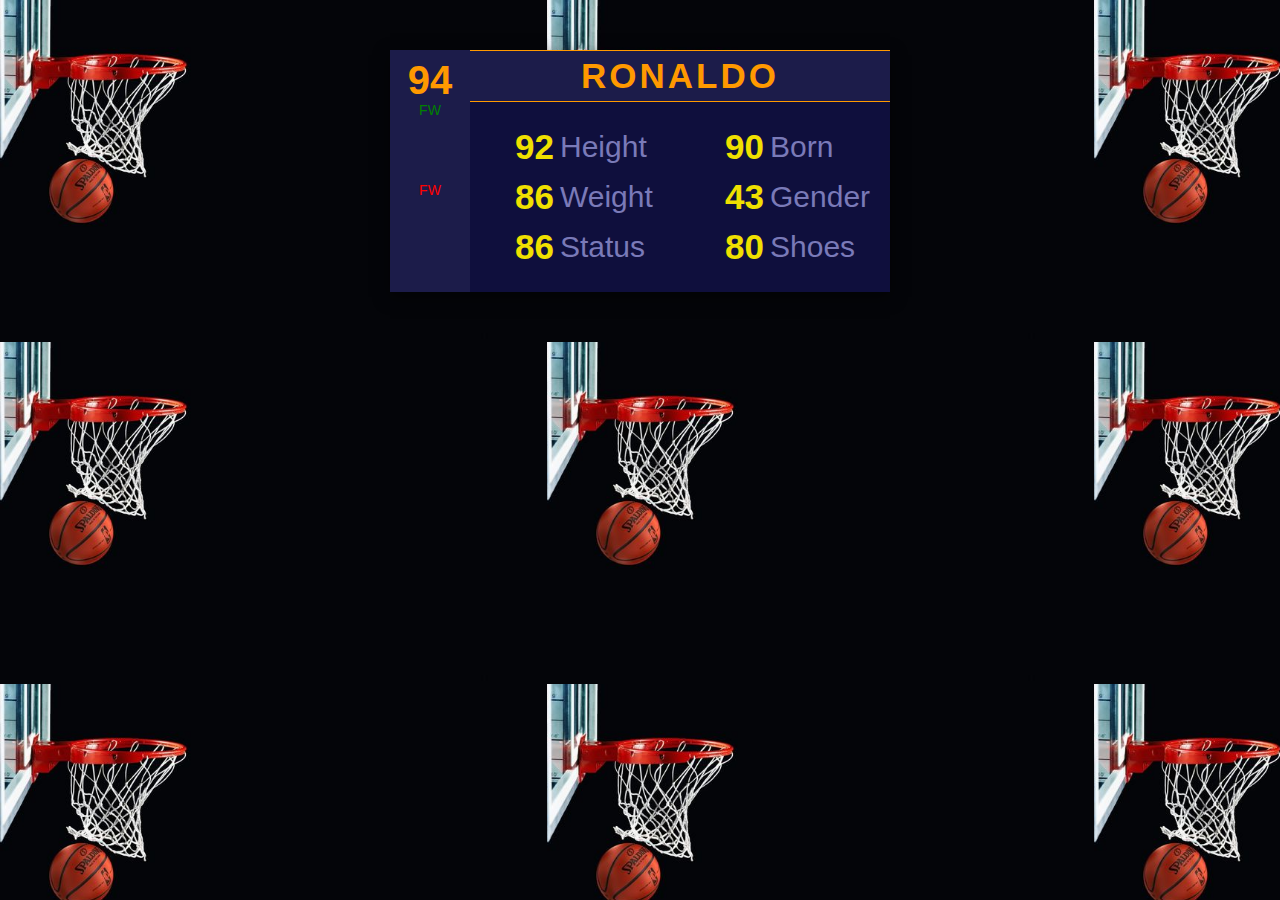
==== index.html @ eebf125c "add file" ====
<!DOCTYPE html>
<html lang="en">

<head>
    <meta charset="UTF-8">
    <meta name="viewport" content="width=device-width, initial-scale=1.0">
    <title>Document</title>
    <link rel="stylesheet" href="style.css">
</head>

<body>
    <div class="container">
        <div class="card">
            <div class="card-aside">
                <div class="card-overall">
                    <span class="card-rating" id="player-number">94</span>
                    <span class="card-position" id="player-position">FW</span>
                </div>
                <div class="card-team">
                    <span class="card-club" id="player-team"></span><br><br>
                        <span class="card-nationality" id="player-nationality">FW</span>
                </div>
                <div class="card-info">
                    <!-- <span>7</span> -->
                </div>
            </div>
            <div class="card-main">
                <div class="card-header">
                    <div class="card-header-bg"></div>
                    <img class="card-image" id = "player-image"
                        src="https://media.contentapi.ea.com/content/dam/ea/easports/fifa/features/2017/cristiano-ronaldo/june5/fifa18-ronaldopage-ronaldo-fg-xs.png"
                        alt="" />
                </div>
                <h1 class="card-name" id="player-name">RONALDO</h1>
                <div class="card-attributes">
                    <div class="card-attribute">
                        <span class="card-attribute__value" id="player-height">92</span>
                        <span class="card-attribute__name">Height</span>
                    </div>
                    <div class="card-attribute">
                        <span class="card-attribute__value" id="player-born">90</span>
                        <span class="card-attribute__name">Born</span>
                    </div>
                    <div class="card-attribute">
                        <span class="card-attribute__value" id="player-weight">86</span>
                        <span class="card-attribute__name">Weight</span>
                    </div>
                    <div class="card-attribute">
                        <span class="card-attribute__value" id="player-gender">43</span>
                        <span class="card-attribute__name">Gender</span>
                    </div>
                    <div class="card-attribute">
                        <span class="card-attribute__value" id="player-status">86</span>
                        <span class="card-attribute__name">Status</span>
                    </div>
                    <div class="card-attribute">
                        <span class="card-attribute__value" id="player-shoes">80</span>
                        <span class="card-attribute__name">Shoes</span>
                    </div>
                </div>
            </div>
        </div>
    </div>

</body>
<script src="main.js"></script>

</html>
---- style.css ----
/* Styles */
.card {
  background: hsl(240, 46%, 20%);
  box-shadow: 0 5px 15px rgba(0,0,0,0.5);
  color: hsl(240, 30%, 60%);
  display: flex;
}

.card-aside {
  display: flex;
  flex-direction: column;
  text-align: center;
  padding: 10px 0;
  width: 80px;
}

.card-overall {
  margin-bottom: 20px;
}

.card-rating {
  color: hsl(36, 100%, 50%);
  display: block;
  font-size: 40px;
  font-weight: bold;
  line-height: 40px;
}

.card-team > img {
  margin: 0 10px;
  margin-bottom: 10px;
  max-height: 50px;
  max-width: 80%;
  width: auto;      
}

.card-info {
  font-size: 40px;
  font-weight: bold;
  line-height: 40px;
  margin-top: auto;
}

.card-main {
  flex: 1;
}

.card-header {
  background-image: url("https://static.vecteezy.com/system/resources/previews/000/148/777/non_2x/vector-white-tiger-stripes.png");
  background-color: hsl(240, 60%, 15%);
  background-blend-mode: screen;
  display: flex;
  justify-content: center;
  text-align: center;
  position: relative;
}

.card-image {
  width: 80%;
}

.card-name {
  color: hsl(36, 100%, 50%);
  border-top: 1px solid;
  border-bottom: 1px solid;
  font-size: 35px;
  font-weight: bold;
  letter-spacing: 3px;
  line-height: 50px;
  margin: 0;
  text-align: center;
}

.card-attribute {
  display: flex;
  flex-direction: row;
  flex-basis: 50%;
  font-size: 30px;
  line-height: 50px;
  text-align: center;
}

.card-attributes {
  background: hsl(240, 60%, 15%);
  display: flex;
  flex-direction: row;
  flex-wrap: wrap;   
  padding: 20px 0;
}

.card-attribute__value {
  color: hsl(56, 100%, 47%);
  flex-basis: 40%;
  font-size: 35px;
  font-weight: bold;
  margin-right: 6px;
  text-align: right;
}

.card-nationality{
  color: red;
}

.card-position{
  color: green;
}


/* Demo only */
@import url("https://fonts.googleapis.com/css?family=Roboto:400,400i,700");

body {
  background: #EEE; 
  font-family: "Roboto", sans-serif;
  font-size: 14px;
  font-weight: 400;
  line-height: 20px;
  background-image: url('background.jpeg');
  background-size: contain;
}

.container {
  margin: 50px auto;
  width: 500px;
}

img {
  width: 100%;
}
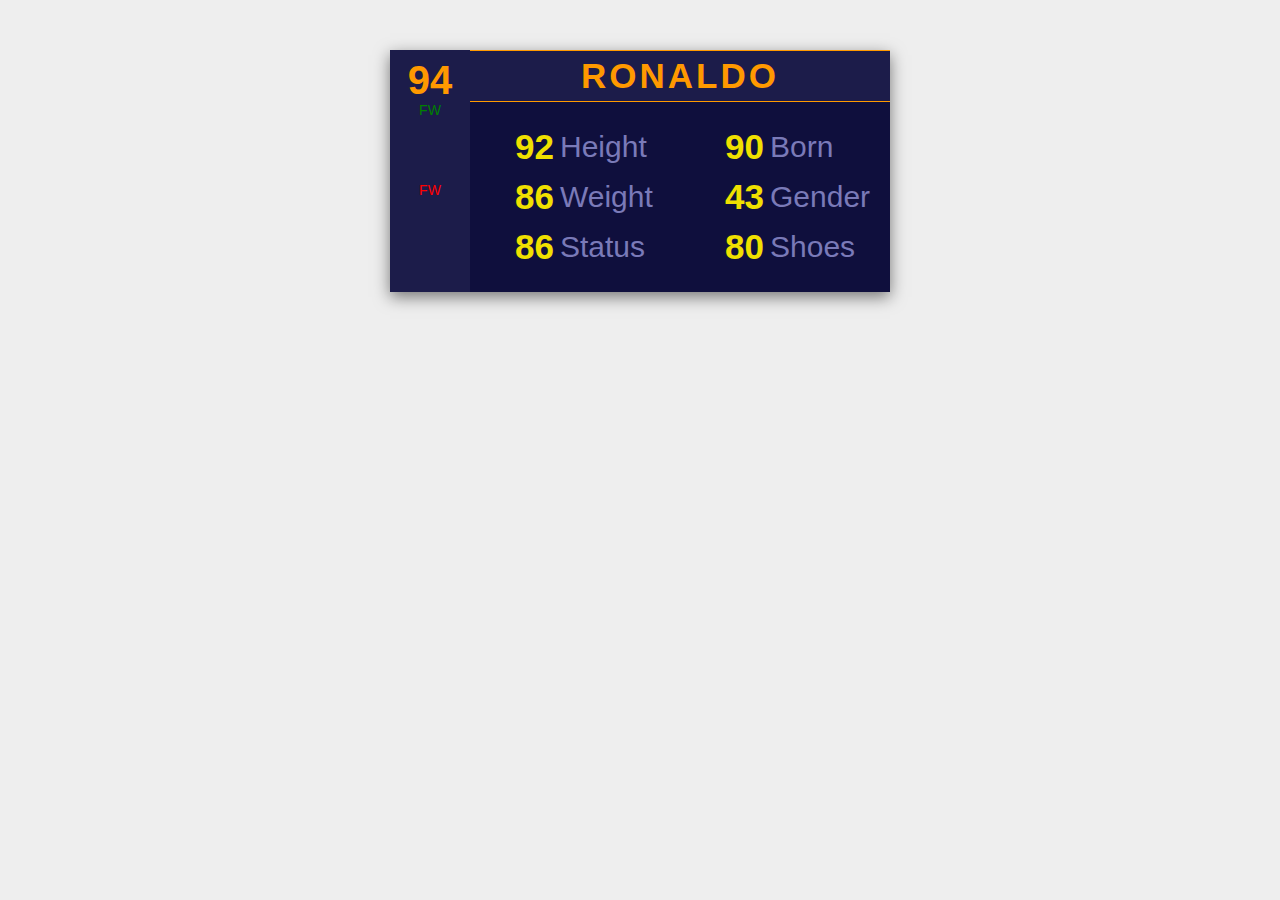
==== commit 55350810: "support" ====
--- a/index.html
+++ b/index.html
@@ -5,7 +5,7 @@
     <meta charset="UTF-8">
     <meta name="viewport" content="width=device-width, initial-scale=1.0">
     <title>Document</title>
-    <link rel="stylesheet" href="style.css">
+    <link rel="stylesheet" href="css/style.css">
 </head>
 
 <body>
@@ -18,7 +18,7 @@
                 </div>
                 <div class="card-team">
                     <span class="card-club" id="player-team"></span><br><br>
-                        <span class="card-nationality" id="player-nationality">FW</span>
+                    <span class="card-nationality" id="player-nationality">FW</span>
                 </div>
                 <div class="card-info">
                     <!-- <span>7</span> -->
@@ -27,7 +27,7 @@
             <div class="card-main">
                 <div class="card-header">
                     <div class="card-header-bg"></div>
-                    <img class="card-image" id = "player-image"
+                    <img class="card-image" id="player-image"
                         src="https://media.contentapi.ea.com/content/dam/ea/easports/fifa/features/2017/cristiano-ronaldo/june5/fifa18-ronaldopage-ronaldo-fg-xs.png"
                         alt="" />
                 </div>
@@ -63,6 +63,6 @@
     </div>
 
 </body>
-<script src="main.js"></script>
+<script src="js/main.js"></script>
 
 </html>--- a/css/style.css
+++ b/css/style.css
@@ -0,0 +1,129 @@
+/* Styles */
+.card {
+  background: hsl(240, 46%, 20%);
+  box-shadow: 0 5px 15px rgba(0, 0, 0, 0.5);
+  color: hsl(240, 30%, 60%);
+  display: flex;
+}
+
+.card-aside {
+  display: flex;
+  flex-direction: column;
+  text-align: center;
+  padding: 10px 0;
+  width: 80px;
+}
+
+.card-overall {
+  margin-bottom: 20px;
+}
+
+.card-rating {
+  color: hsl(36, 100%, 50%);
+  display: block;
+  font-size: 40px;
+  font-weight: bold;
+  line-height: 40px;
+}
+
+.card-team>img {
+  margin: 0 10px;
+  margin-bottom: 10px;
+  max-height: 50px;
+  max-width: 80%;
+  width: auto;
+}
+
+.card-info {
+  font-size: 40px;
+  font-weight: bold;
+  line-height: 40px;
+  margin-top: auto;
+}
+
+.card-main {
+  flex: 1;
+}
+
+.card-header {
+  background-image: url("https://static.vecteezy.com/system/resources/previews/000/148/777/non_2x/vector-white-tiger-stripes.png");
+  background-color: hsl(240, 60%, 15%);
+  background-blend-mode: screen;
+  display: flex;
+  justify-content: center;
+  text-align: center;
+  position: relative;
+}
+
+.card-image {
+  width: 80%;
+}
+
+.card-name {
+  color: hsl(36, 100%, 50%);
+  border-top: 1px solid;
+  border-bottom: 1px solid;
+  font-size: 35px;
+  font-weight: bold;
+  letter-spacing: 3px;
+  line-height: 50px;
+  margin: 0;
+  text-align: center;
+}
+
+.card-attribute {
+  display: flex;
+  flex-direction: row;
+  flex-basis: 50%;
+  font-size: 30px;
+  line-height: 50px;
+  text-align: center;
+}
+
+.card-attributes {
+  background: hsl(240, 60%, 15%);
+  display: flex;
+  flex-direction: row;
+  flex-wrap: wrap;
+  padding: 20px 0;
+}
+
+.card-attribute__value {
+  color: hsl(56, 100%, 47%);
+  flex-basis: 40%;
+  font-size: 35px;
+  font-weight: bold;
+  margin-right: 6px;
+  text-align: right;
+}
+
+.card-nationality {
+  color: red;
+}
+
+.card-position {
+  color: green;
+}
+
+
+/* Demo only */
+@import url("https://fonts.googleapis.com/css?family=Roboto:400,400i,700");
+
+body {
+  background: #EEE;
+  font-family: "Roboto", sans-serif;
+  font-size: 14px;
+  font-weight: 400;
+  line-height: 20px;
+  background-image: url('background.jpeg');
+  background-size: contain;
+}
+
+.container {
+  margin: 50px auto;
+  width: 500px;
+}
+
+img {
+  width: 100%;
+}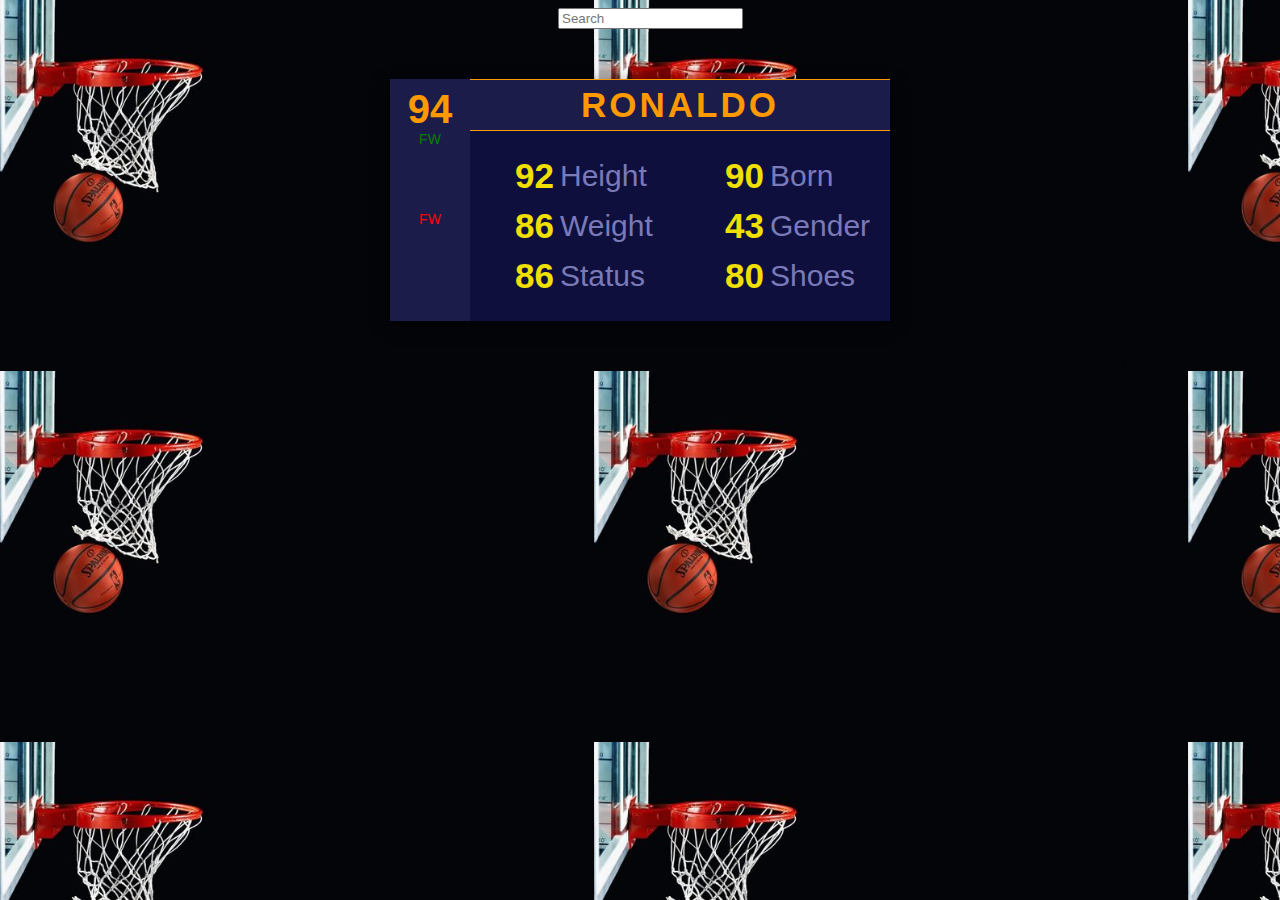
==== commit 61af14a6: "update" ====
--- a/index.html
+++ b/index.html
@@ -9,6 +9,15 @@
 </head>
 
 <body>
+    <div class="row">
+        <div class="input-group rounded">
+            <input id="searchPlayer" type="search" class="form-control rounded" placeholder="Search" aria-label="Search"
+                aria-describedby="search-addon" />
+            <span class="input-group-text border-0" id="search-addon">
+                <i class="fa fa-search" aria-hidden="true"></i>
+            </span>
+        </div>
+    </div>
     <div class="container">
         <div class="card">
             <div class="card-aside">
--- a/css/style.css
+++ b/css/style.css
@@ -115,7 +115,7 @@
   font-size: 14px;
   font-weight: 400;
   line-height: 20px;
-  background-image: url('background.jpeg');
+  background-image: url(../image/background.jpeg);
   background-size: contain;
 }
 
@@ -126,4 +126,7 @@
 
 img {
   width: 100%;
+}
+.input-group .rounded {
+  margin-left: 550px;
 }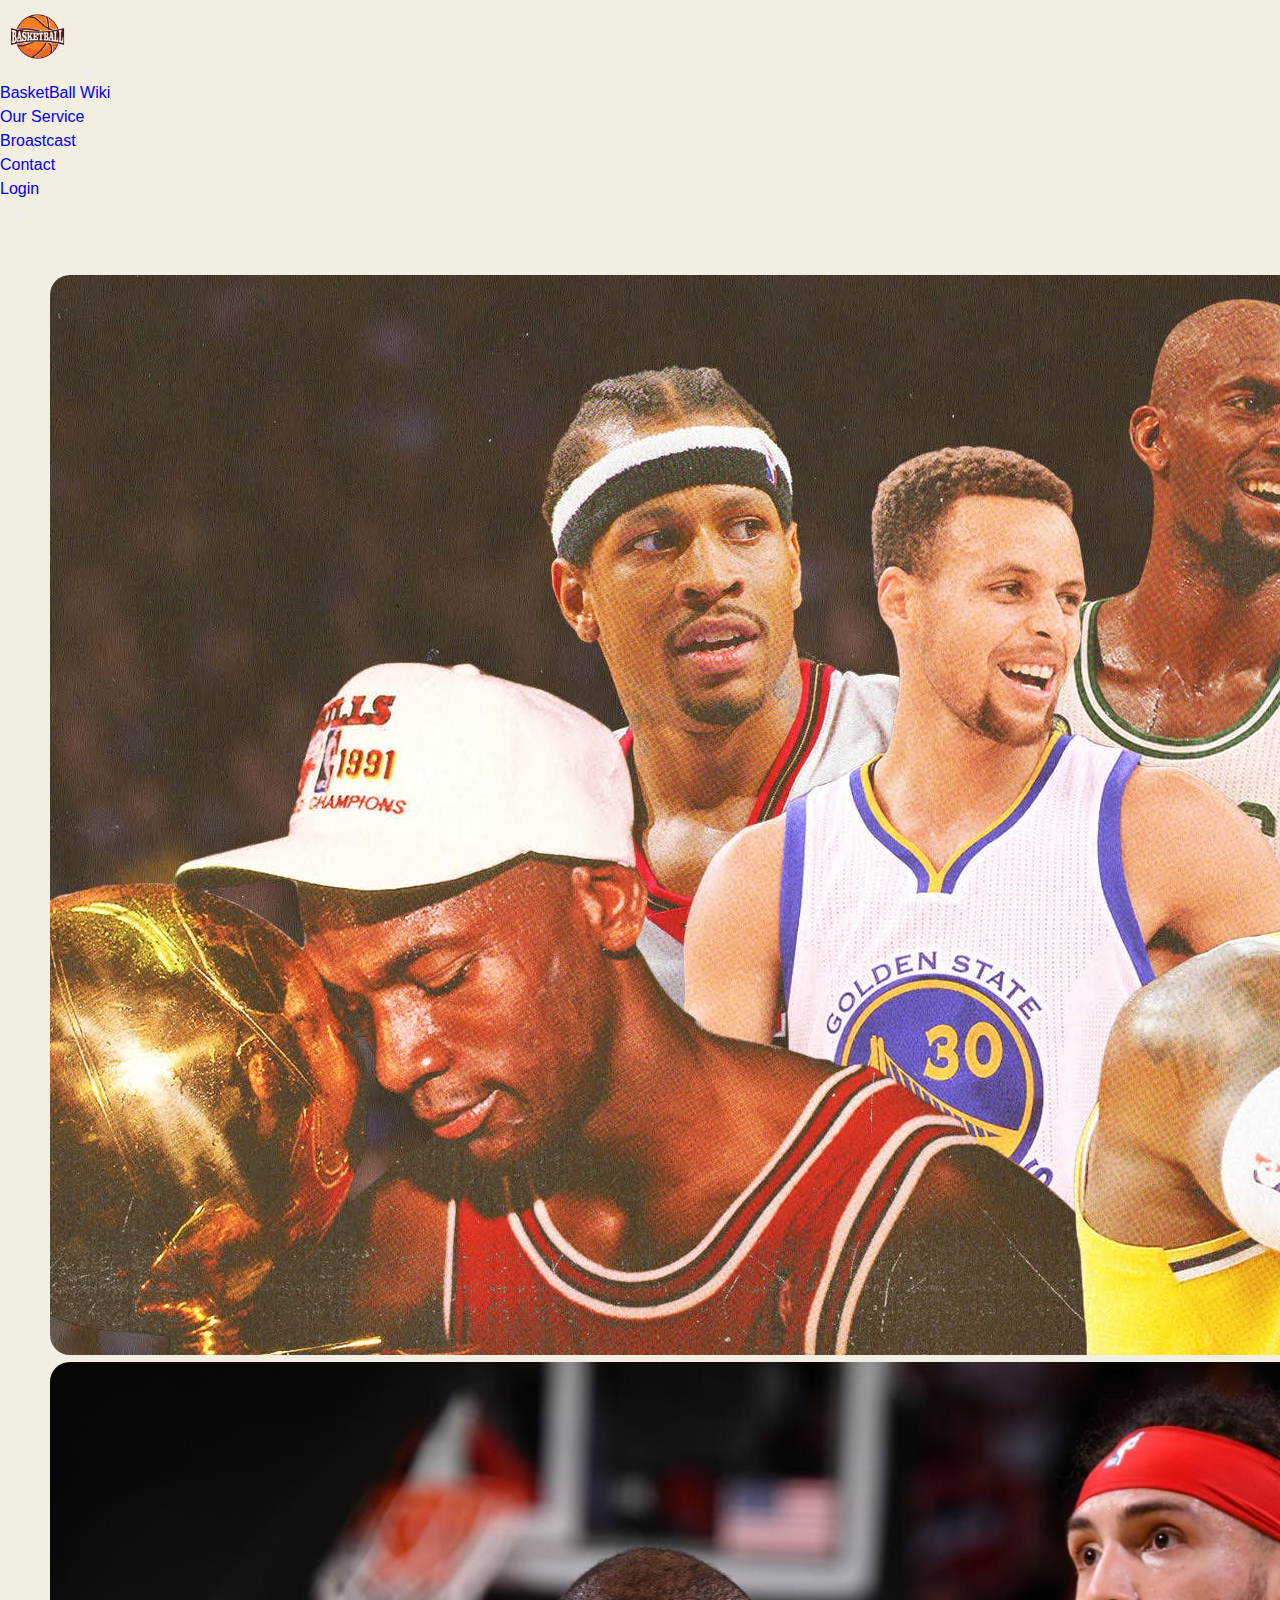
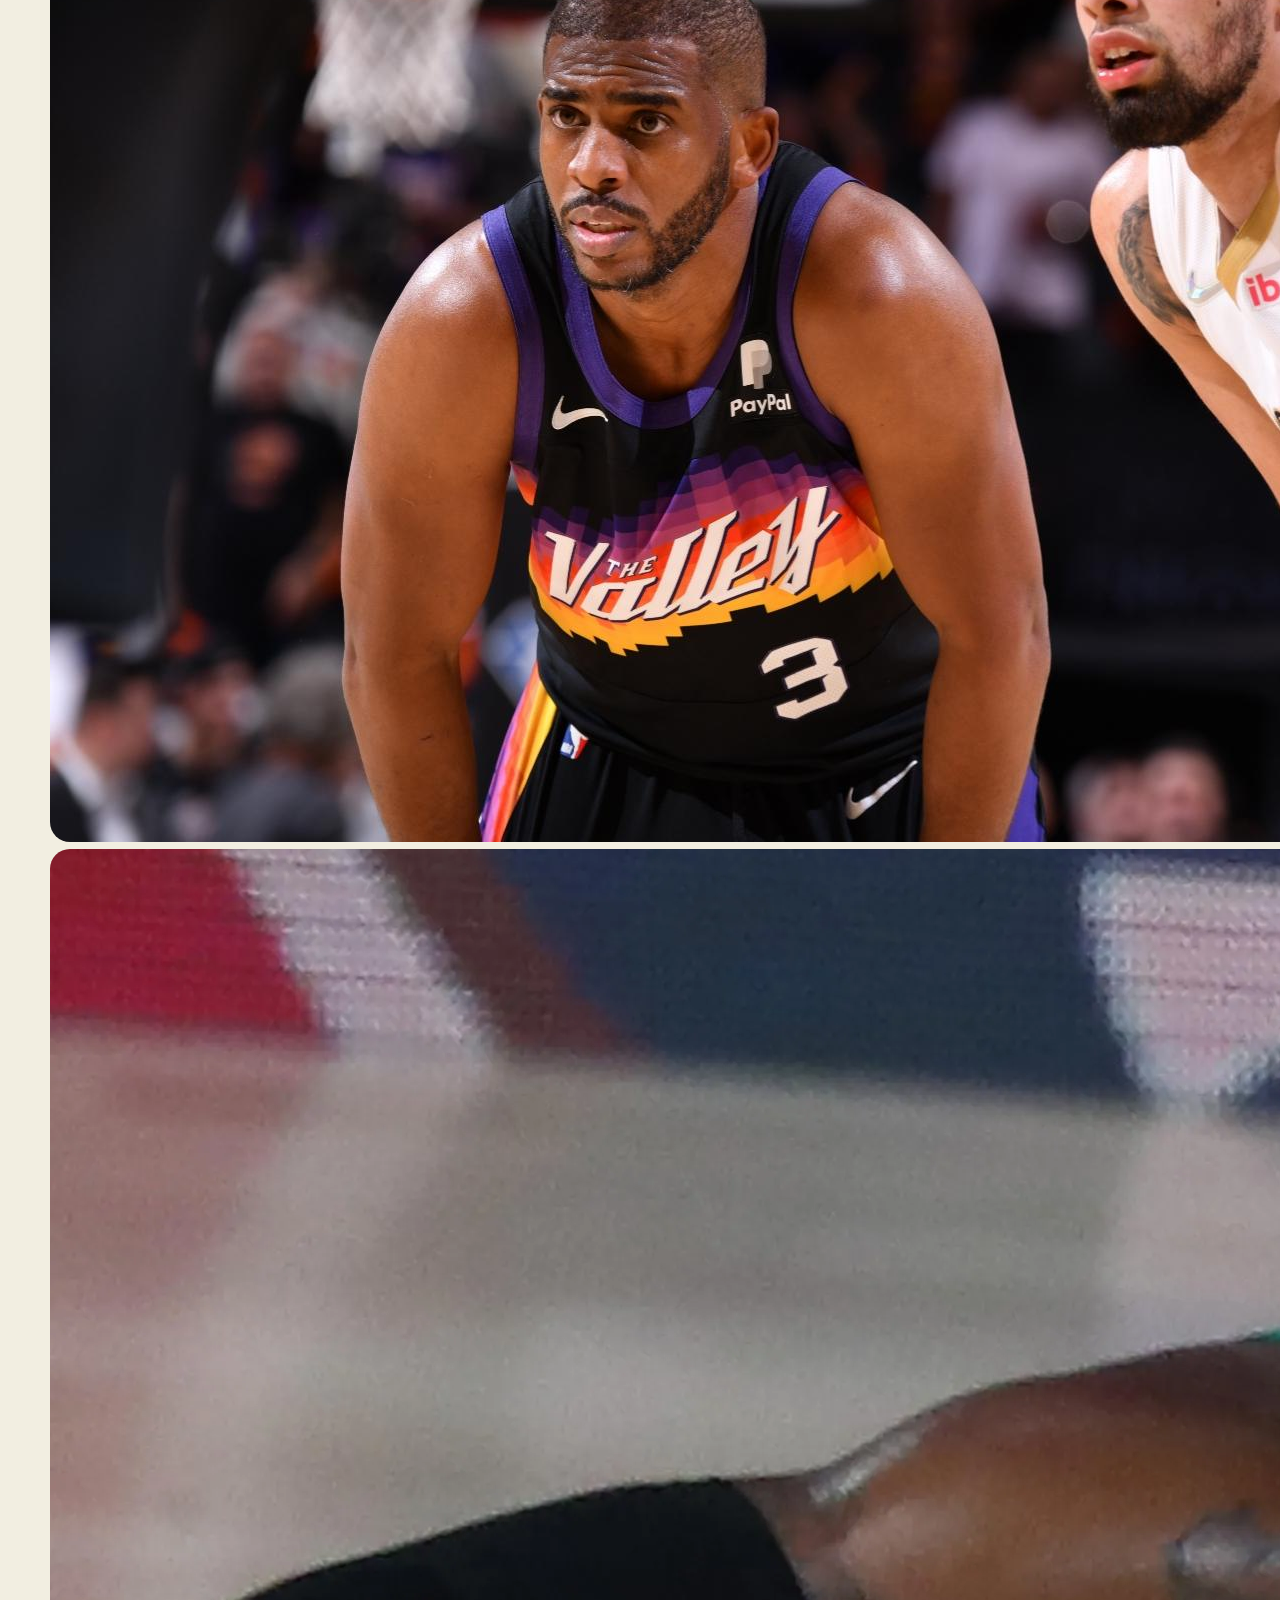
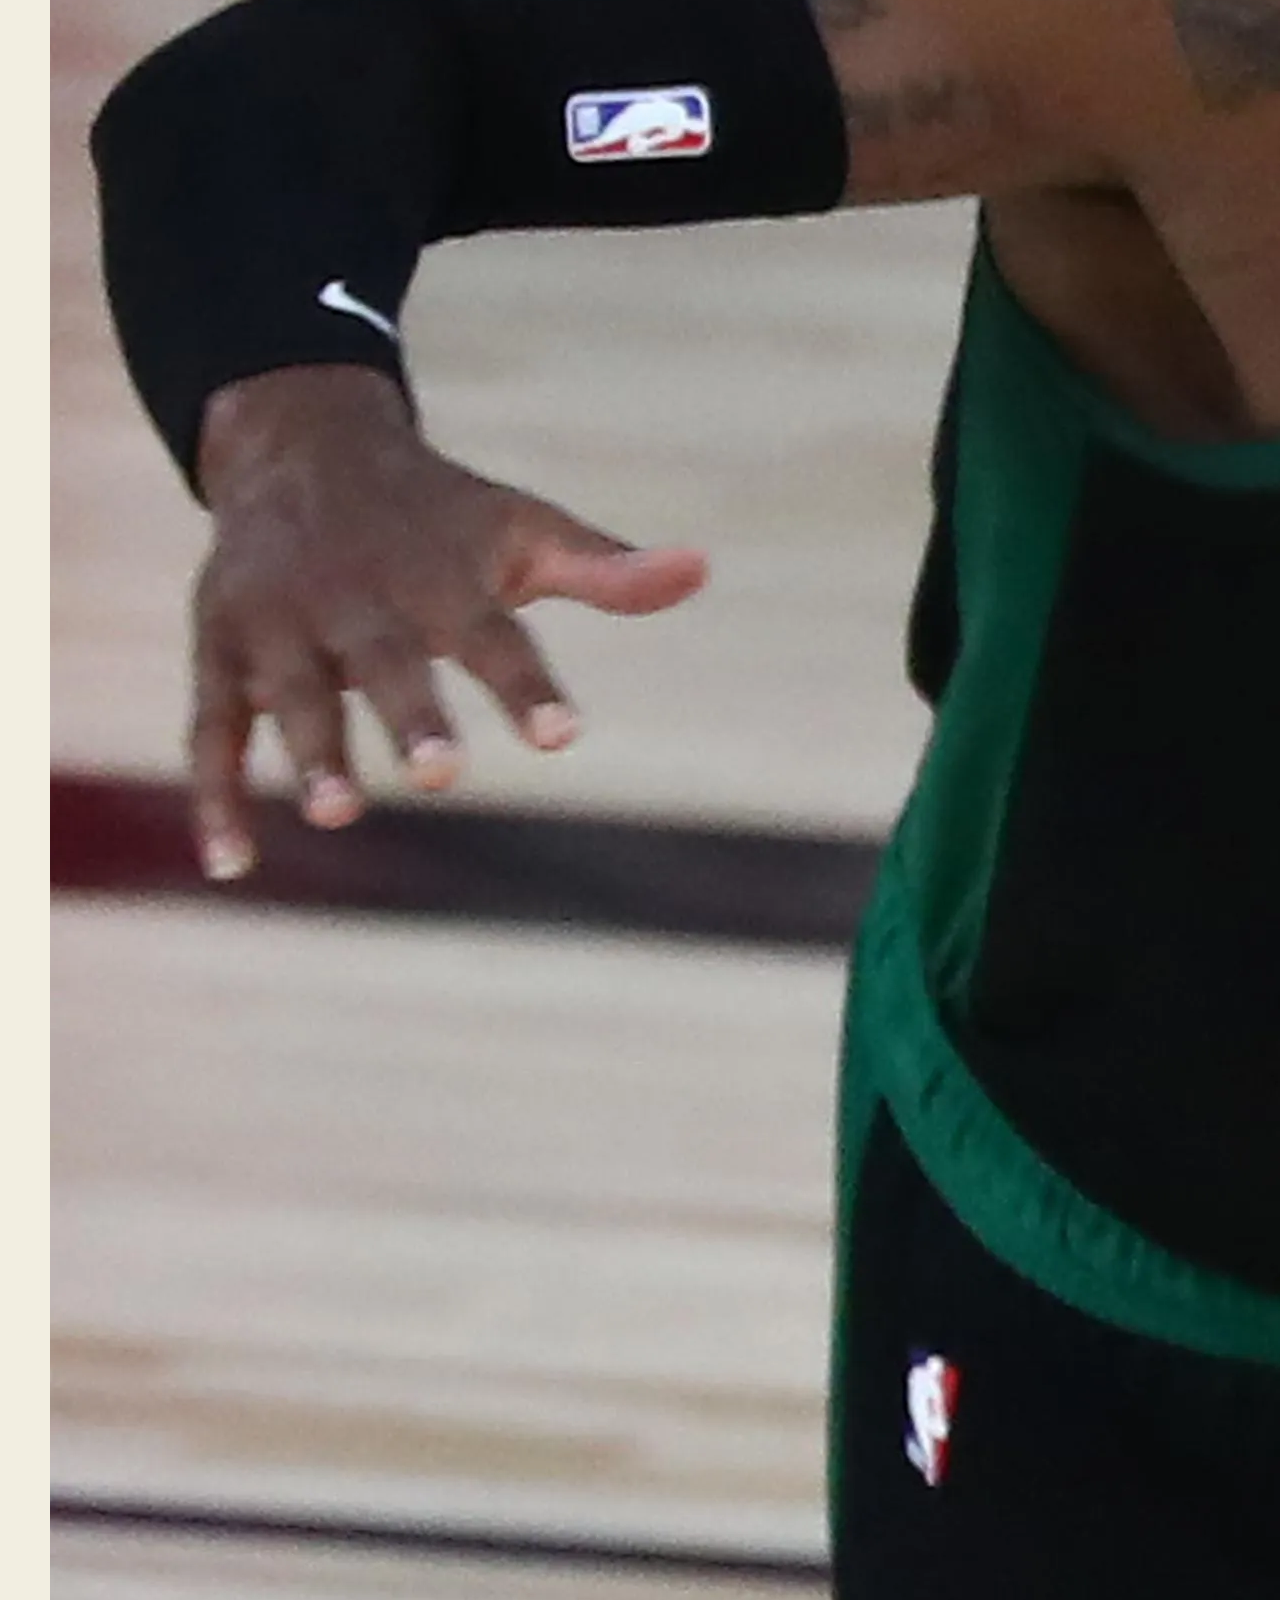
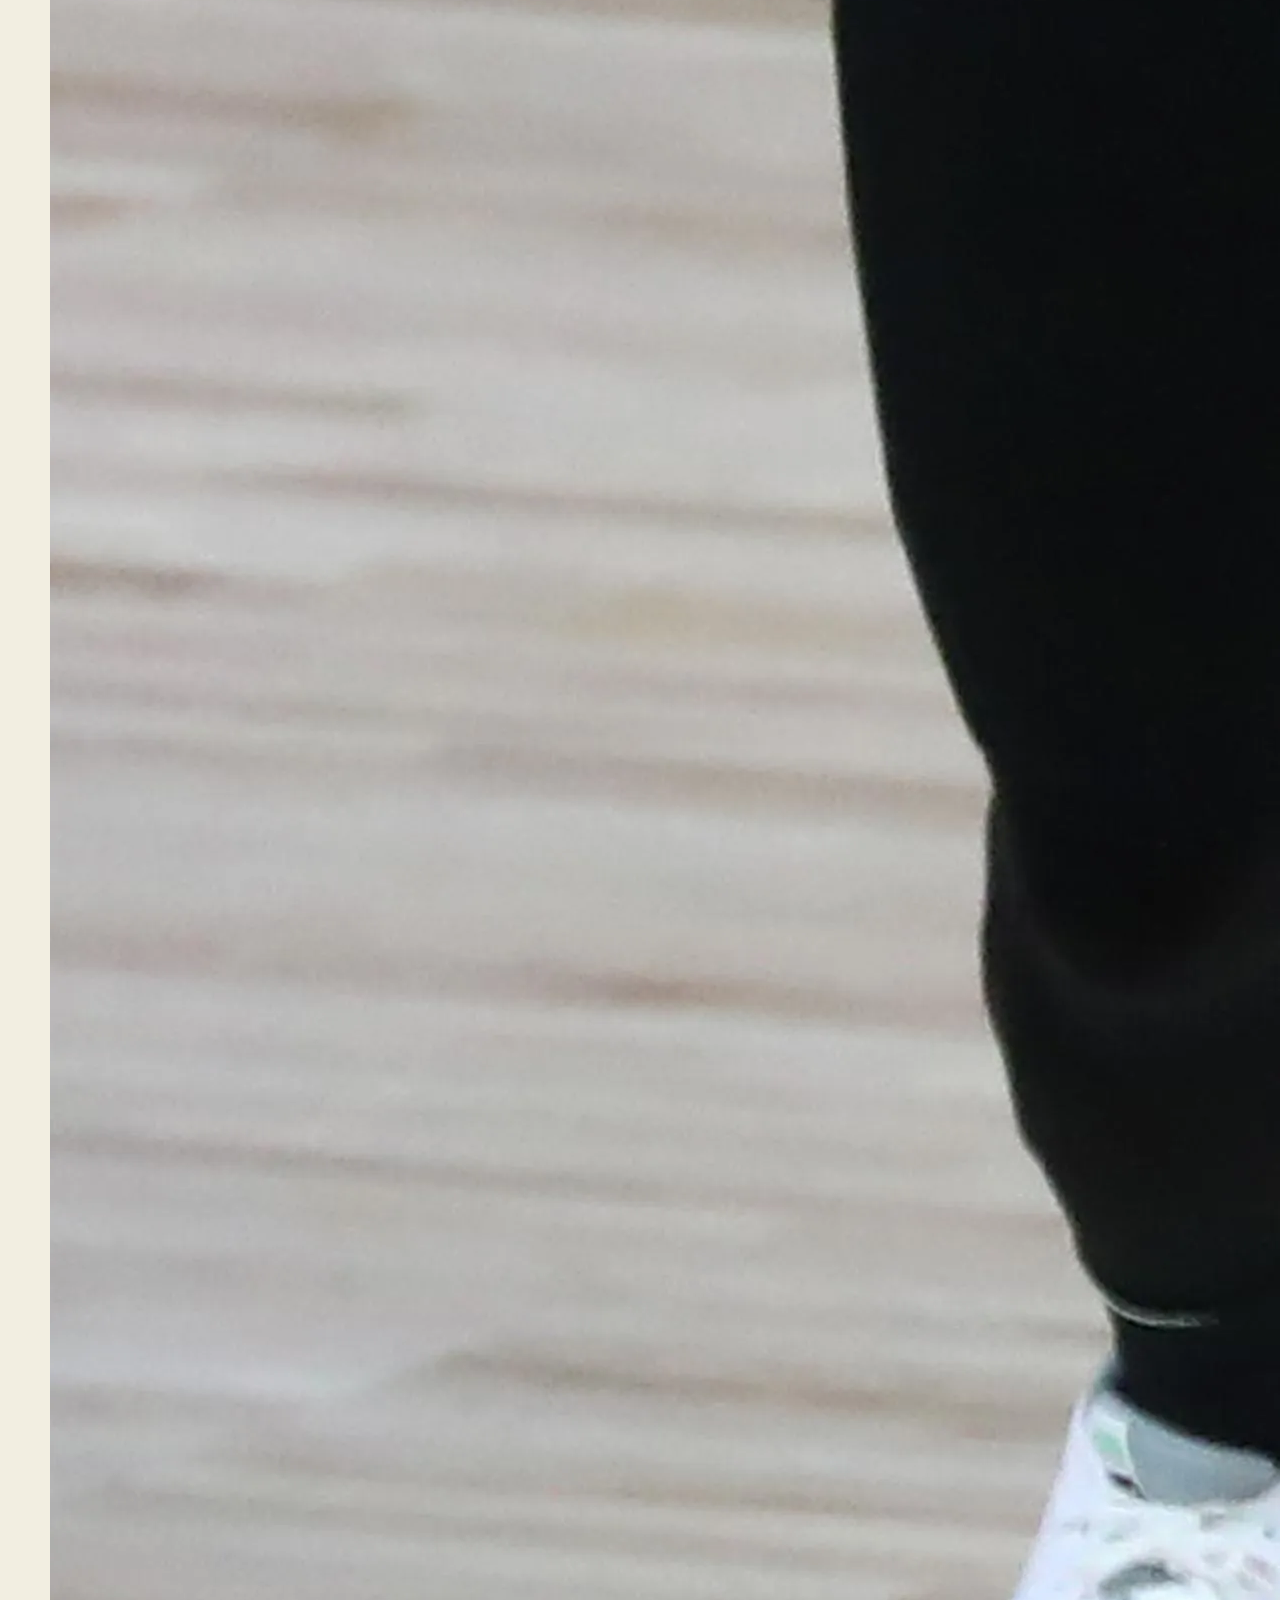
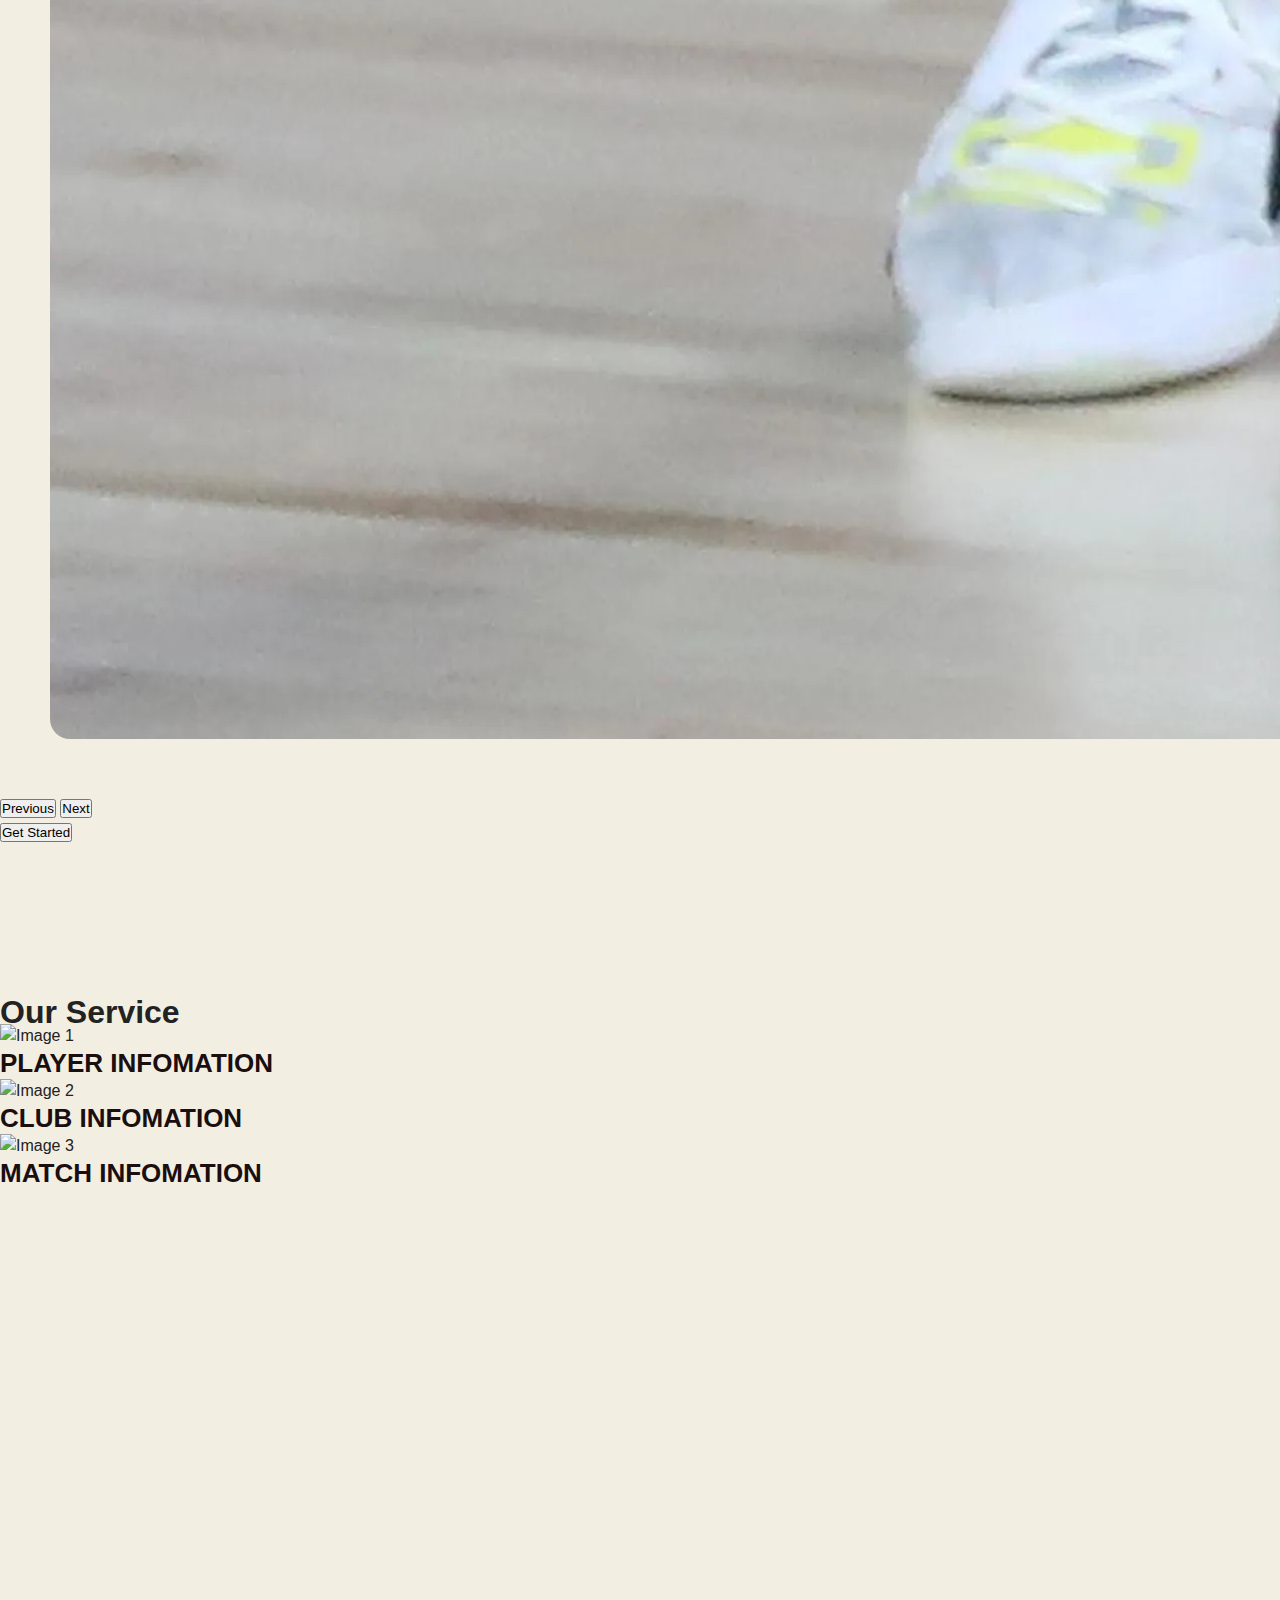
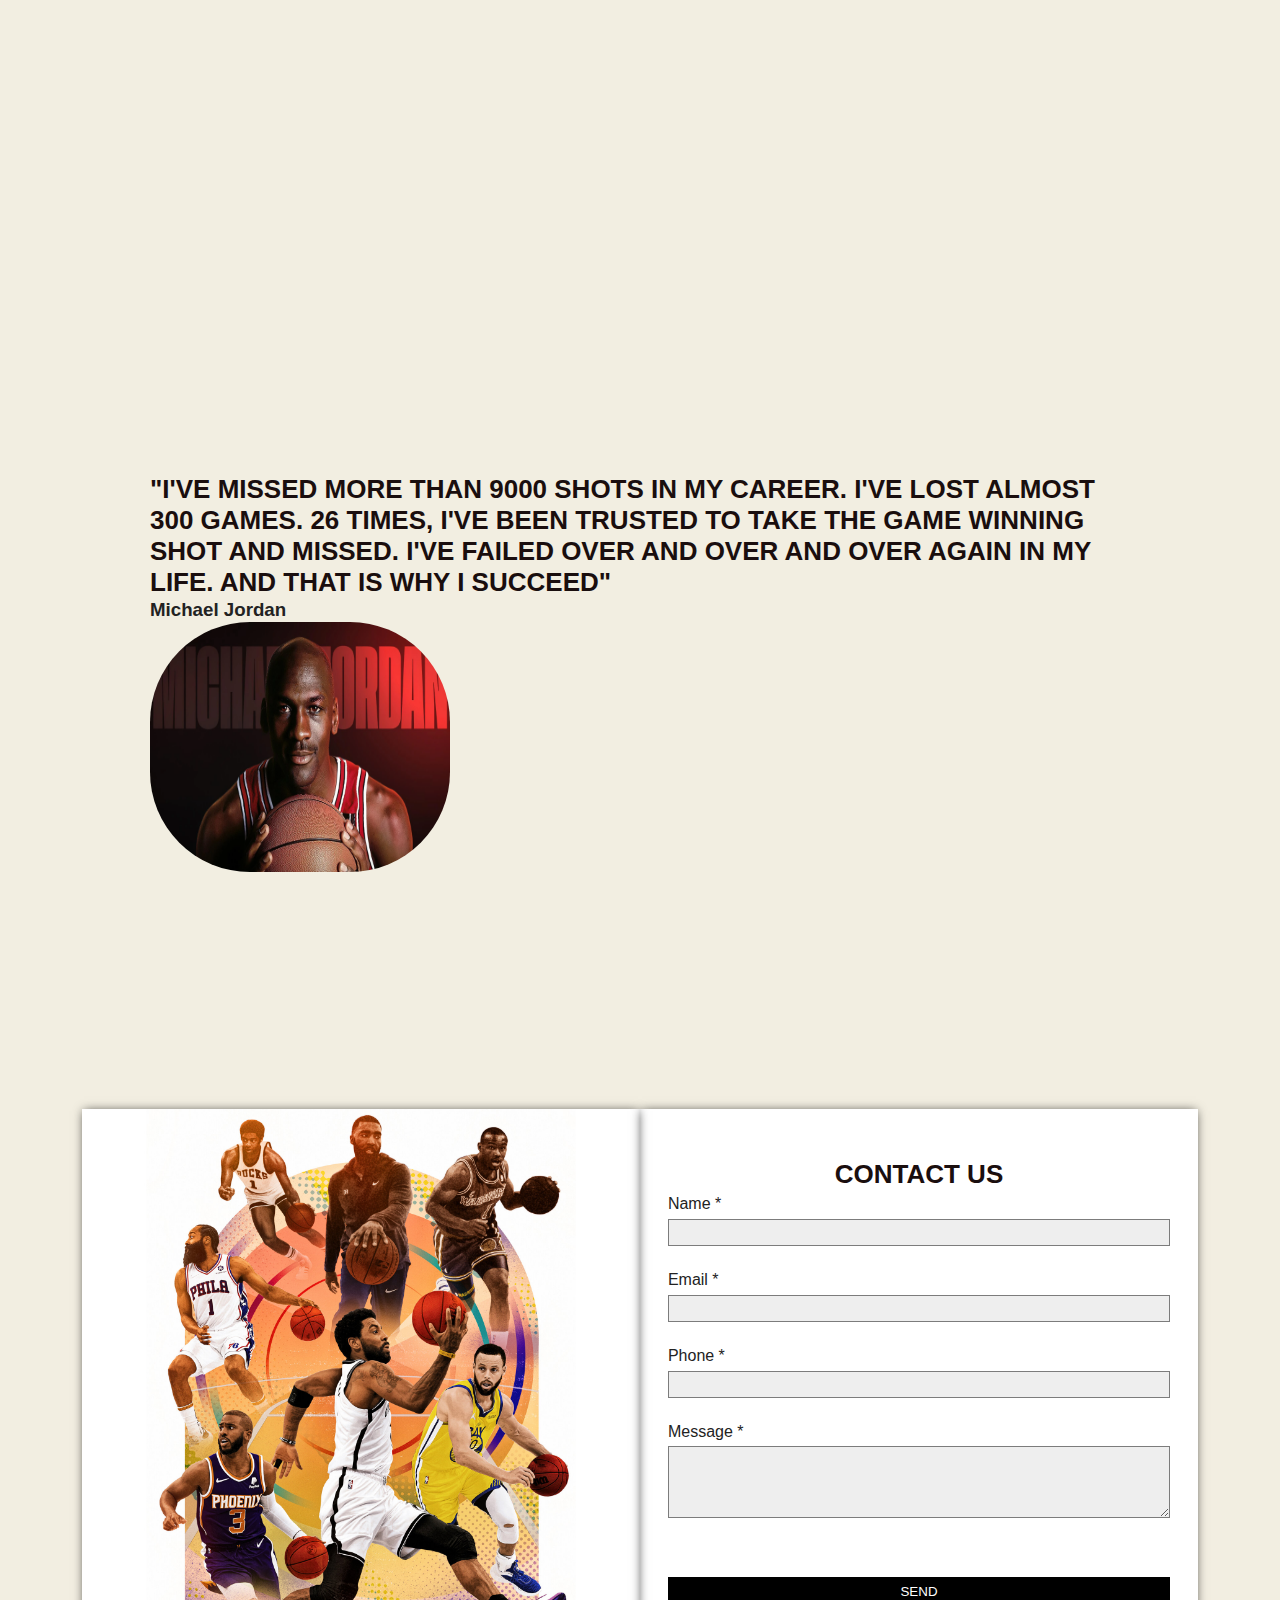
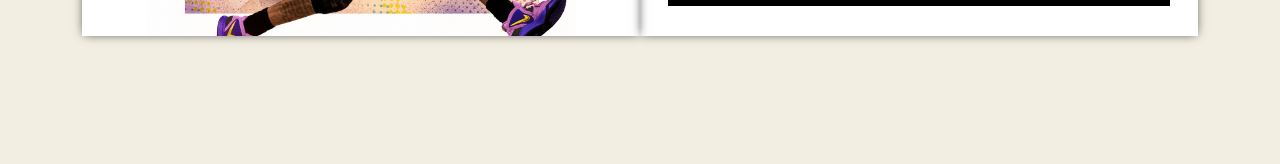
==== commit d2f25579: "support api" ====
--- a/index.html
+++ b/index.html
@@ -5,73 +5,163 @@
     <meta charset="UTF-8">
     <meta name="viewport" content="width=device-width, initial-scale=1.0">
     <title>Document</title>
-    <link rel="stylesheet" href="css/style.css">
+    <link href="https://cdn.jsdelivr.net/npm/bootstrap@5.0.2/dist/css/bootstrap.min.css" rel="stylesheet"
+        integrity="sha384-EVSTQN3/azprG1Anm3QDgpJLIm9Nao0Yz1ztcQTwFspd3yD65VohhpuuCOmLASjC" crossorigin="anonymous">
+    <link rel="stylesheet" href="css/home.css">
 </head>
+<header>
+    <!-- Navbar -->
+    <nav class="navbar navbar-expand-lg navbar-light bg-body-tertiary">
+        <!-- Container wrapper -->
+        <div class="container">
+            <!-- Navbar brand -->
+            <a class="navbar-brand me-2" href="#">
+                <img src="image/logo.png" height="75" alt="MDB Logo" loading="lazy" style="margin-top: -1px;" />
+            </a>
+            <button data-mdb-collapse-init class="navbar-toggler" type="button" data-mdb-target="#navbarButtonsExample"
+                aria-controls="navbarButtonsExample" aria-expanded="false" aria-label="Toggle navigation">
+                <i class="fas fa-bars"></i>
+            </button>
+            <div class="collapse navbar-collapse" id="navbarButtonsExample">
+                <ul class="navbar-nav me-auto mb-2 mb-lg-0">
+                    <li class="nav-item">
+                        <a class="nav-link" href="#">BasketBall Wiki</a>
+                    </li>
+                    <li class="nav-item">
+                        <a class="nav-link" href="#ourservice">Our Service</a>
+                    </li>
+                    <li class="nav-item">
+                        <a class="nav-link" href="#broastcast">Broastcast</a>
+                    </li>
+                    <li class="nav-item">
+                        <a class="nav-link" href="#contact">Contact</a>
+                    </li>
+                </ul>
+                <div>
+                    <a href="login.html" class="btn btn-outline-dark" role="button">Login</a>
+                </div>
+            </div>
+        </div>
+    </nav>
+</header>
 
 <body>
-    <div class="row">
-        <div class="input-group rounded">
-            <input id="searchPlayer" type="search" class="form-control rounded" placeholder="Search" aria-label="Search"
-                aria-describedby="search-addon" />
-            <span class="input-group-text border-0" id="search-addon">
-                <i class="fa fa-search" aria-hidden="true"></i>
-            </span>
-        </div>
-    </div>
     <div class="container">
-        <div class="card">
-            <div class="card-aside">
-                <div class="card-overall">
-                    <span class="card-rating" id="player-number">94</span>
-                    <span class="card-position" id="player-position">FW</span>
+
+        <!-- slide -->
+        <div id="carouselExampleIndicators" class="carousel slide" data-bs-ride="carousel">
+            <div class="carousel-indicators">
+                <button type="button" data-bs-target="#carouselExampleIndicators" data-bs-slide-to="0" class="active"
+                    aria-current="true" aria-label="Slide 1"></button>
+                <button type="button" data-bs-target="#carouselExampleIndicators" data-bs-slide-to="1"
+                    aria-label="Slide 2"></button>
+                <button type="button" data-bs-target="#carouselExampleIndicators" data-bs-slide-to="2"
+                    aria-label="Slide 3"></button>
+            </div>
+            <div class="carousel-inner" style="padding: 50px;"> <!-- Add padding here -->
+                <div class="carousel-item active">
+                    <img src="./image/bong ro 4.jpg" style="border-radius: 20px;" class="d-block w-100" alt="...">
                 </div>
-                <div class="card-team">
-                    <span class="card-club" id="player-team"></span><br><br>
-                    <span class="card-nationality" id="player-nationality">FW</span>
+                <div class="carousel-item">
+                    <img src="./image/bong ro 6.jpeg" style="border-radius: 20px;" class="d-block w-100" alt="...">
                 </div>
-                <div class="card-info">
-                    <!-- <span>7</span> -->
+                <div class="carousel-item">
+                    <img src="./image/bong ro 5.webp" style="border-radius: 20px;" class="d-block w-100" alt="...">
                 </div>
             </div>
-            <div class="card-main">
-                <div class="card-header">
-                    <div class="card-header-bg"></div>
-                    <img class="card-image" id="player-image"
-                        src="https://media.contentapi.ea.com/content/dam/ea/easports/fifa/features/2017/cristiano-ronaldo/june5/fifa18-ronaldopage-ronaldo-fg-xs.png"
-                        alt="" />
+            <button class="carousel-control-prev" type="button" data-bs-target="#carouselExampleIndicators"
+                data-bs-slide="prev">
+                <span class="carousel-control-prev-icon" aria-hidden="true"></span>
+                <span class="visually-hidden">Previous</span>
+            </button>
+            <button class="carousel-control-next" type="button" data-bs-target="#carouselExampleIndicators"
+                data-bs-slide="next">
+                <span class="carousel-control-next-icon" aria-hidden="true"></span>
+                <span class="visually-hidden">Next</span>
+            </button>
+        </div>
+
+        <div class="container-fluid d-flex justify-content-center align-items-center" style="min-height: 20vh;">
+            <a href="index.html"><button type="button" class="btn btn-outline-warning">Get Started</button></a>
+        </div>
+
+        <!-- our service  -->
+        <div class="our-service" id="ourservice">
+            <div class="container-fluid d-flex justify-content-center align-items-center">
+                <h1>Our Service</h1>
+            </div>
+            <div class="container-fluid d-flex justify-content-center align-items-center" style="min-height: 100vh;">
+                <div class="text-center">
+                    <img src="https://i.pinimg.com/originals/21/8a/32/218a32e2bcb5ac51c5cbdd8e6e9313af.png" class="mx-3"
+                        alt="Image 1" width="300" height="400">
+                    <h2>Player infomation</h2>
                 </div>
-                <h1 class="card-name" id="player-name">RONALDO</h1>
-                <div class="card-attributes">
-                    <div class="card-attribute">
-                        <span class="card-attribute__value" id="player-height">92</span>
-                        <span class="card-attribute__name">Height</span>
-                    </div>
-                    <div class="card-attribute">
-                        <span class="card-attribute__value" id="player-born">90</span>
-                        <span class="card-attribute__name">Born</span>
-                    </div>
-                    <div class="card-attribute">
-                        <span class="card-attribute__value" id="player-weight">86</span>
-                        <span class="card-attribute__name">Weight</span>
-                    </div>
-                    <div class="card-attribute">
-                        <span class="card-attribute__value" id="player-gender">43</span>
-                        <span class="card-attribute__name">Gender</span>
-                    </div>
-                    <div class="card-attribute">
-                        <span class="card-attribute__value" id="player-status">86</span>
-                        <span class="card-attribute__name">Status</span>
-                    </div>
-                    <div class="card-attribute">
-                        <span class="card-attribute__value" id="player-shoes">80</span>
-                        <span class="card-attribute__name">Shoes</span>
+                <div class="text-center">
+                    <img src="https://encrypted-tbn0.gstatic.com/images?q=tbn:ANd9GcQYxmTfuxra1r7C899MI79TAt1sk3WdTGyRQ3OClT-7Kluco3Td-iQohrvM2JQFOA1oVOI&usqp=CAU"
+                        class="mx-3" alt="Image 2" width="300" height="400">
+                    <h2>Club infomation</h2>
+                </div>
+                <div class="text-center">
+                    <img src="https://encrypted-tbn0.gstatic.com/images?q=tbn:ANd9GcS62l4u2J08onPtweeNKlTpP3TvGlfbvTHJEUDg3nwWAROHJR_rWMXI6m5OUMxel-zqBPk&usqp=CAU"
+                        class="mx-3" alt="Image 3" width="300" height="400">
+                    <h2>Match infomation</h2>
+                </div>
+            </div>
+
+        </div>
+        <!-- player broastcast -->
+        <div id="broastcast" class="player-boardcast container-fluid d-flex justify-content-center align-items-center">
+            <h2>"I've missed more than 9000 shots in my career. I've lost almost 300 games. 26 times, I've been trusted
+                to
+                take the game winning shot and missed. I've failed over and over and over again in my life. And that is
+                why
+                I succeed"</h2>
+            <h3>Michael Jordan</h3>
+            <img id="michael-jordan" src="./image/michael jordan23.webp" alt="">
+        </div>
+
+        <!-- contact form -->
+        <section id="contact">
+            <div class="rt-container">
+                <div class="col-rt-12">
+                    <div class="Scriptcontent">
+                        <div>
+                            <div class="container">
+                                <div class="contact-parent">
+                                    <div class="contact-child child1">
+
+                                    </div>
+                                    <div class="contact-child child2">
+                                        <div class="inside-contact">
+                                            <h2>Contact Us</h2>
+                                            <h3>
+                                                <span id="confirm">
+                                            </h3>
+                                            <p>Name *</p>
+                                            <input id="txt_name" type="text" Required="required">
+                                            <p>Email *</p>
+                                            <input id="txt_email" type="text" Required="required">
+                                            <p>Phone *</p>
+                                            <input id="txt_phone" type="text" Required="required">
+                                            <p>Message *</p>
+                                            <textarea id="txt_message" rows="4" cols="20"
+                                                Required="required"></textarea>
+                                            <input type="submit" id="btn_send" value="SEND">
+                                        </div>
+                                    </div>
+                                </div>
+                            </div>
+                        </div>
                     </div>
                 </div>
             </div>
-        </div>
+        </section>
     </div>
 
 </body>
-<script src="js/main.js"></script>
+
+<script src="https://cdn.jsdelivr.net/npm/bootstrap@5.0.2/dist/js/bootstrap.bundle.min.js"
+    integrity="sha384-MrcW6ZMFYlzcLA8Nl+NtUVF0sA7MsXsP1UyJoMp4YLEuNSfAP+JcXn/tWtIaxVXM"
+    crossorigin="anonymous"></script>
 
 </html>--- a/css/home.css
+++ b/css/home.css
@@ -0,0 +1,417 @@
+.player-boardcast {
+  padding: 150px;
+}
+
+#michael-jordan {
+  justify-content: center;
+  height: 250px;
+  width: 300px;
+  border-radius: 100px;
+}
+
+/* Color of the links BEFORE scroll */
+.navbar-scroll .nav-link,
+.navbar-scroll .navbar-toggler-icon,
+.navbar-scroll .navbar-brand {
+  color: #fff;
+}
+
+/* Color of the links AFTER scroll */
+.navbar-scrolled .nav-link,
+.navbar-scrolled .navbar-toggler-icon,
+.navbar-scrolled .navbar-brand {
+  color: #fff;
+}
+
+/* Color of the navbar AFTER scroll */
+.navbar-scroll,
+.navbar-scrolled {
+  background-color: #cbbcb1;
+}
+
+.mask-custom {
+  backdrop-filter: blur(5px);
+  background-color: rgba(255, 255, 255, .15);
+}
+
+.navbar-brand {
+  font-size: 1.75rem;
+  letter-spacing: 3px;
+}
+
+html {
+  scroll-behavior: smooth;
+}
+
+@import url('https://fonts.googleapis.com/css?family=Raleway:400,500,600,700,800,900');
+
+html {
+  box-sizing: border-box;
+}
+
+*,
+*:before,
+*:after {
+  box-sizing: inherit;
+}
+
+article,
+header,
+section,
+aside,
+details,
+figcaption,
+figure,
+footer,
+header,
+hgroup,
+main,
+nav,
+section,
+summary {
+  display: block;
+}
+
+body {
+  background: #f2eee1 none repeat scroll 0 0;
+  color: #222;
+  font-size: 100%;
+  line-height: 24px;
+  margin: 0;
+  padding: 0;
+  font-family: "Raleway", sans-serif;
+}
+
+a {
+  font-family: "Raleway", sans-serif;
+  text-decoration: none;
+  outline: none;
+}
+
+a:hover,
+a:focus {
+  color: #373e18;
+}
+
+section {
+  float: left;
+  width: 100%;
+  padding-bottom: 3em;
+}
+
+h2 {
+  color: #1a0e0e;
+  font-size: 26px;
+  font-weight: 700;
+  margin: 0;
+  line-height: normal;
+  text-transform: uppercase;
+}
+
+h2 span {
+  display: block;
+  padding: 0;
+  font-size: 18px;
+  opacity: 0.7;
+  margin-top: 5px;
+  text-transform: uppercase;
+}
+
+#float-right {
+  float: right;
+}
+
+.ScriptTop {
+  background: #fff none repeat scroll 0 0;
+  float: left;
+  font-size: 0.69em;
+  font-weight: 600;
+  line-height: 2.2;
+  padding: 12px 0;
+  text-transform: uppercase;
+  width: 100%;
+}
+
+.ScriptTop ul {
+  margin: 24px 0;
+  padding: 0;
+  text-align: left;
+}
+
+.ScriptTop li {
+  list-style: none;
+  display: inline-block;
+}
+
+.ScriptTop li a {
+  background: #6a4aed none repeat scroll 0 0;
+  color: #fff;
+  display: inline-block;
+  font-size: 14px;
+  font-weight: 600;
+  padding: 5px 18px;
+  text-decoration: none;
+  text-transform: capitalize;
+}
+
+.ScriptTop li a:hover {
+  background: #000;
+  color: #fff;
+}
+
+.ScriptHeader {
+  float: left;
+  width: 100%;
+  padding: 2em 0;
+}
+
+.rt-heading {
+  margin: 0 auto;
+  text-align: center;
+}
+
+.Scriptcontent {
+  line-height: 28px;
+}
+
+.ScriptHeader h1 {
+  font-family: "brandon-grotesque", "Brandon Grotesque", "Source Sans Pro", "Segoe UI", Frutiger, "Frutiger Linotype", "Dejavu Sans", "Helvetica Neue", Arial, sans-serif;
+  text-rendering: optimizeLegibility;
+  -webkit-font-smoothing: antialiased;
+  color: #6a4aed;
+  font-size: 26px;
+  font-weight: 700;
+  margin: 0;
+  line-height: normal;
+}
+
+.ScriptHeader h2 {
+  color: #312c8f;
+  font-size: 20px;
+  font-weight: 400;
+  margin: 5px 0 0;
+  line-height: normal;
+}
+
+.ScriptHeader h1 span {
+  display: block;
+  padding: 0;
+  font-size: 22px;
+  opacity: 0.7;
+  margin-top: 5px;
+}
+
+.ScriptHeader span {
+  display: block;
+  padding: 0;
+  font-size: 22px;
+  opacity: 0.7;
+  margin-top: 5px;
+}
+
+.rt-container {
+  margin: 0 auto;
+  padding-left: 12px;
+  padding-right: 12px;
+}
+
+.rt-row:before,
+.rt-row:after {
+  display: table;
+  line-height: 0;
+  content: "";
+}
+
+.rt-row:after {
+  clear: both;
+}
+
+[class^="col-rt-"] {
+  box-sizing: border-box;
+  -webkit-box-sizing: border-box;
+  -moz-box-sizing: border-box;
+  -o-box-sizing: border-box;
+  -ms-box-sizing: border-box;
+  padding: 0 15px;
+  min-height: 1px;
+  position: relative;
+}
+
+@media (min-width: 768px) {
+  .rt-container {
+    width: 750px;
+  }
+
+  [class^="col-rt-"] {
+    float: left;
+    width: 49.9999999999%;
+  }
+
+  .col-rt-6,
+  .col-rt-12 {
+    width: 100%;
+  }
+}
+
+@media (min-width: 1200px) {
+  .rt-container {
+    width: 1170px;
+  }
+
+  .col-rt-1 {
+    width: 16.6%;
+  }
+
+  .col-rt-2 {
+    width: 30.33%;
+  }
+
+  .col-rt-3 {
+    width: 50%;
+  }
+
+  .col-rt-4 {
+    width: 67.664%;
+  }
+
+  .col-rt-5 {
+    width: 83.33%;
+  }
+}
+
+@media only screen and (min-width:240px) and (max-width: 768px) {
+
+  .ScriptTop h1,
+  .ScriptTop ul {
+    text-align: center;
+  }
+
+  .ScriptTop h1 {
+    margin-top: 0;
+    margin-bottom: 15px;
+  }
+
+  .ScriptTop ul {
+    margin-top: 12px;
+  }
+
+  .ScriptHeader h1,
+  .ScriptHeader h2,
+  .scriptnav ul {
+    text-align: center;
+  }
+
+  .scriptnav ul {
+    margin-top: 12px;
+  }
+
+  #float-right {
+    float: none;
+  }
+}
+
+* {
+  margin: 0;
+  padding: 0;
+  box-sizing: border-box;
+}
+
+.contact-parent {
+  background: #fff;
+  display: flex;
+  margin: 80px 0;
+}
+
+.contact-child {
+  display: flex;
+  flex: 1;
+  box-shadow: 0px 0px 10px -2px rgba(0, 0, 0, 0.75);
+}
+
+.child1 {
+  background: url("/image/contact.jpg");
+  background-size: cover;
+  display: flex;
+  flex-direction: column;
+  justify-content: center;
+  color: #fff;
+  padding: 100px 0;
+}
+
+.child1 p {
+  padding-left: 20%;
+  font-size: 20px;
+  text-shadow: 0px 0px 2px #000;
+}
+
+.child1 p span {
+  font-size: 16px;
+  color: #9df2fd;
+}
+
+.child2 {
+  flex-direction: column;
+  justify-content: space-around;
+  align-items: center;
+}
+
+.inside-contact {
+  width: 90%;
+  margin: 0 auto;
+}
+
+.inside-contact h2 {
+  text-transform: uppercase;
+  text-align: center;
+  margin-top: 50px;
+}
+
+.inside-contact h3 {
+  text-align: center;
+  font-size: 16px;
+  color: #0085e2;
+}
+
+.inside-contact input,
+.inside-contact textarea {
+  width: 100%;
+  background-color: #eee;
+  border: 1px solid rgba(0, 0, 0, 0.48);
+  padding: 5px 10px;
+  margin-bottom: 20px;
+}
+
+.inside-contact input[type=submit] {
+  background-color: #000;
+  color: #fff;
+  transition: 0.2s;
+  border: 2px solid #000;
+  margin: 30px 0;
+}
+
+.inside-contact input[type=submit]:hover {
+  background-color: #fff;
+  color: #000;
+  transition: 0.2s;
+}
+
+@media screen and (max-width:991px) {
+  .contact-parent {
+    display: block;
+    width: 100%;
+  }
+
+  .child1 {
+    display: none;
+  }
+
+  .child2 {
+    background-image: linear-gradient(rgba(255, 255, 255, 0.7), rgba(255, 255, 255, 0.7)), url("/image/contact.jpg");
+    background-size: cover;
+  }
+
+  .inside-contact input,
+  .inside-contact textarea {
+    background-color: #fff;
+  }
+}